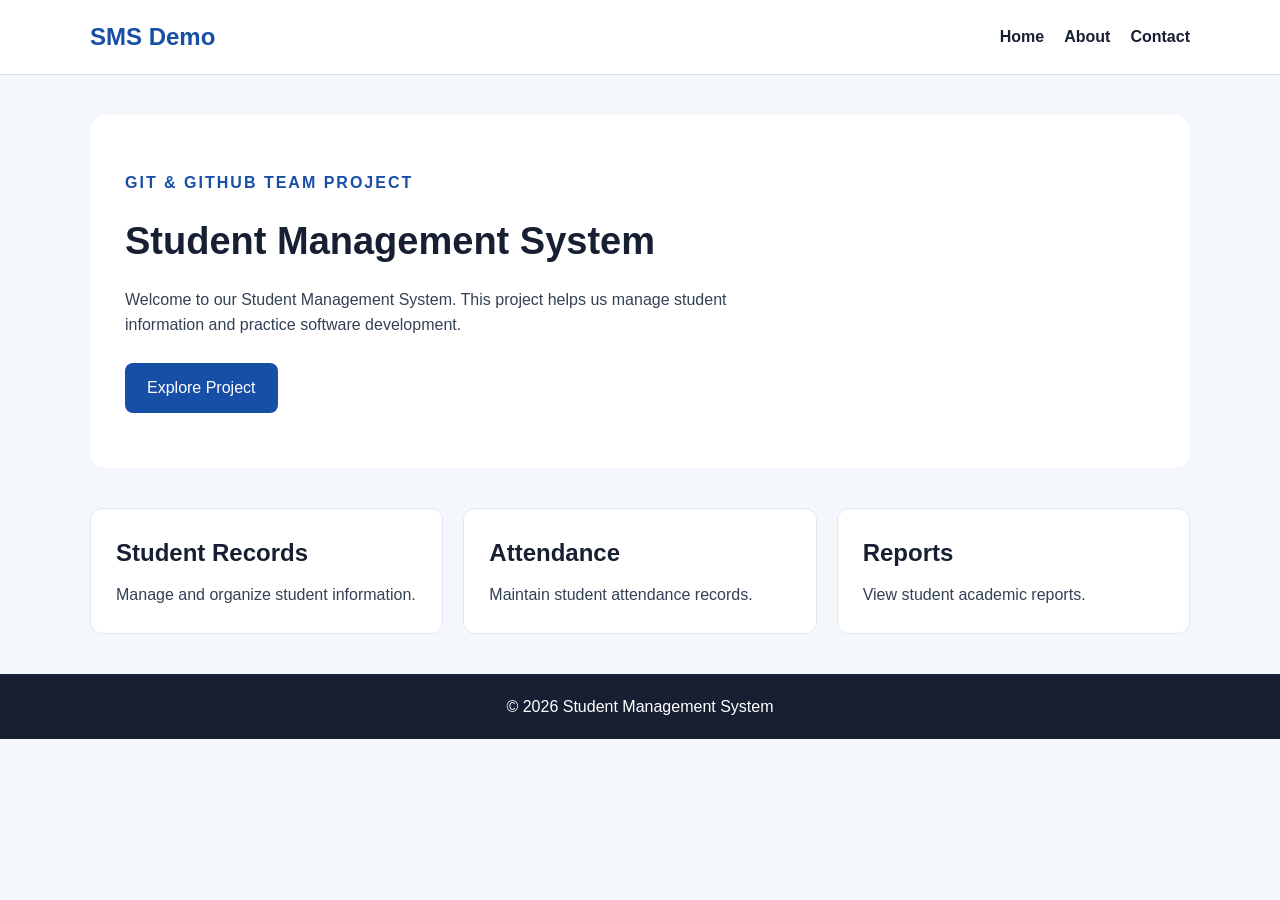
==== index.html @ b6b22318 "dummy changes" ====
<!DOCTYPE html>
<html lang="en">
<head>
    <meta charset="UTF-8">
    <meta name="viewport" content="width=device-width, initial-scale=1.0">
    <title>Student Management System</title>
    <link rel="stylesheet" href="style.css">
</head>
<body>

    <!-- Navbar Section -->
    <header class="site-header">
        <div class="container nav-wrap">
            <a class="logo" href="index.html">SMS Demo</a>

            <nav class="navbar">
                <a href="index.html">Home</a>
                <a href="about.html">About</a>
                <a href="contact.html">Contact</a>
            </nav>
        </div>
    </header>

    <!-- Main Homepage -->
    <main class="container">

        <section class="hero">
            <p class="eyebrow">Git & GitHub Team Project</p>

            <h1>Student Management System</h1>

            <p>
                Welcome to our Student Management System.
                This project helps us manage student information
                and practice software development.
            </p>

            <a class="button" href="about.html">
                Explore Project
            </a>
        </section>

        <!-- Features Section -->
        <section class="cards">

            <article class="card">
                <h2>Student Records</h2>
                <p>
                    Manage and organize student information.
                </p>
            </article>

            <article class="card">
                <h2>Attendance</h2>
                <p>
                    Maintain student attendance records.
                </p>
            </article>

            <article class="card">
                <h2>Reports</h2>
                <p>
                    View student academic reports.
                </p>
            </article>

        </section>

    </main>

    <!-- Footer -->
    <footer class="site-footer">
        <div class="container">
            <p>© 2026 Student Management System</p>
        </div>
    </footer>

</body>
</html>
---- style.css ----
/* Basic Settings */
* {
    margin: 0;
    padding: 0;
    box-sizing: border-box;
}

body {
    font-family: Arial, sans-serif;
    background-color: #f4f7fb;
    color: #334155;
    line-height: 1.6;
}

/* Common Container */
.container {
    width: 90%;
    max-width: 1100px;
    margin: auto;
}

/* Navbar */
.site-header {
    background-color: white;
    border-bottom: 1px solid #ddd;
}

.nav-wrap {
    display: flex;
    justify-content: space-between;
    align-items: center;
    padding: 18px 0;
}

.logo {
    font-size: 24px;
    font-weight: bold;
    color: #174ea6;
    text-decoration: none;
}

.navbar {
    display: flex;
    gap: 20px;
}

.navbar a {
    text-decoration: none;
    color: #172033;
    font-weight: bold;
}

.navbar a:hover {
    color: #174ea6;
}

/* Homepage Hero Section */
.hero {
    background-color: white;
    margin: 40px 0;
    padding: 55px 35px;
    border-radius: 15px;
}

.eyebrow {
    color: #174ea6;
    font-weight: bold;
    text-transform: uppercase;
    letter-spacing: 2px;
}

.hero h1 {
    color: #172033;
    font-size: 38px;
    margin: 15px 0;
}

.hero p {
    max-width: 650px;
    margin-bottom: 15px;
}

/* Button */
.button {
    display: inline-block;
    background-color: #174ea6;
    color: white;
    padding: 12px 22px;
    border-radius: 8px;
    text-decoration: none;
    margin-top: 10px;
}

.button:hover {
    background-color: #123b80;
}

/* Feature Cards */
.cards {
    display: grid;
    grid-template-columns: repeat(3, 1fr);
    gap: 20px;
    margin-bottom: 40px;
}

.card {
    background-color: white;
    padding: 25px;
    border-radius: 12px;
    border: 1px solid #e1e8f0;
}

.card h2 {
    color: #172033;
    margin-bottom: 10px;
}

/* Other Pages */
.page-content {
    min-height: 65vh;
    padding: 40px 0;
}

.page-content h1 {
    color: #172033;
    margin-bottom: 20px;
}

.contact-box {
    background-color: white;
    padding: 25px;
    margin-top: 20px;
    border-radius: 12px;
}

/* Footer */
.site-footer {
    background-color: #172033;
    color: white;
    padding: 20px 0;
    text-align: center;
}

/* Responsive Design */
@media (max-width: 700px) {
    .nav-wrap {
        flex-direction: column;
        gap: 15px;
    }

    .navbar {
        flex-wrap: wrap;
    }

    .cards {
        grid-template-columns: 1fr;
    }

    .hero h1 {
        font-size: 28px;
    }
}

/* Contact Form */
form {
    max-width: 600px;
    margin-top: 20px;
}

form label {
    display: block;
    margin-top: 15px;
    font-weight: bold;
}

form input,
form textarea {
    width: 100%;
    padding: 12px;
    margin-top: 5px;
    border: 1px solid #cbd5e1;
    border-radius: 6px;
    font-family: Arial, sans-serif;
}

form button {
    border: none;
    cursor: pointer;
}
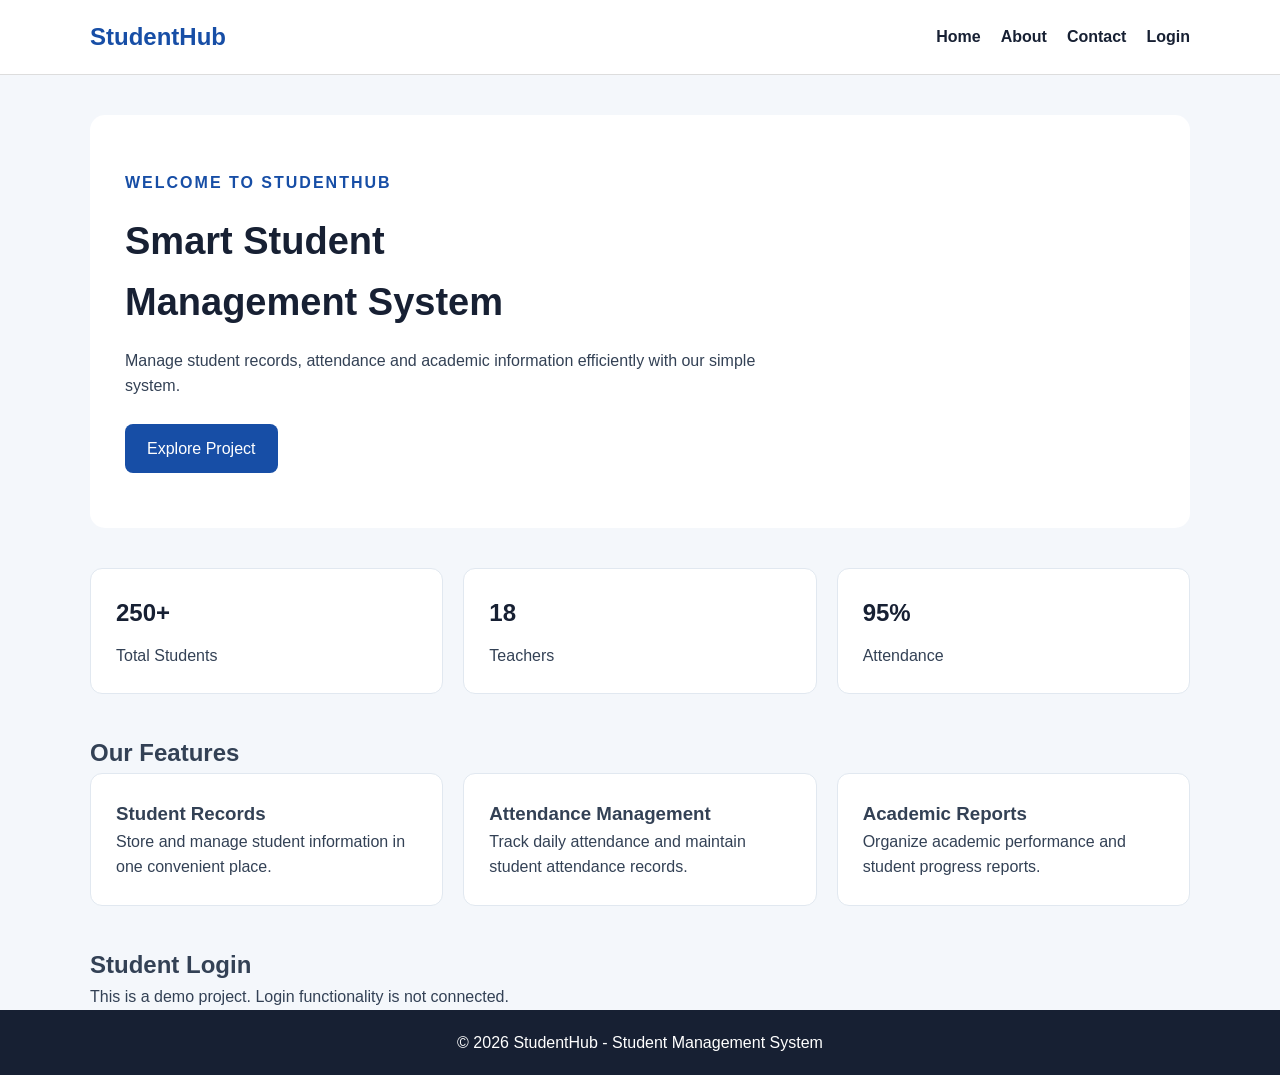
==== commit 2b8b4744: "navbar update" ====
--- a/index.html
+++ b/index.html
@@ -9,62 +9,106 @@
 </head>
 <body>
 
-    <!-- Navbar Section -->
+    <!-- Updated Navigation Bar -->
     <header class="site-header">
         <div class="container nav-wrap">
-            <a class="logo" href="index.html">SMS Demo</a>
+
+            <a class="logo" href="index.html">
+                StudentHub
+            </a>
 
             <nav class="navbar">
-                <a href="index.html">Home</a>
+                <a class="active" href="index.html">Home</a>
                 <a href="about.html">About</a>
                 <a href="contact.html">Contact</a>
+                <a class="login-btn" href="#login">Login</a>
             </nav>
+
         </div>
     </header>
 
-    <!-- Main Homepage -->
+    <!-- Hero Section -->
     <main class="container">
 
         <section class="hero">
-            <p class="eyebrow">Git & GitHub Team Project</p>
 
-            <h1>Student Management System</h1>
+            <p class="eyebrow">Welcome to StudentHub</p>
+
+            <h1>
+                Smart Student<br>
+                Management System
+            </h1>
 
             <p>
-                Welcome to our Student Management System.
-                This project helps us manage student information
-                and practice software development.
+                Manage student records, attendance and academic
+                information efficiently with our simple system.
             </p>
 
             <a class="button" href="about.html">
                 Explore Project
             </a>
+
+        </section>
+
+        <!-- Dashboard Statistics -->
+        <section class="cards">
+
+            <article class="card">
+                <h2>250+</h2>
+                <p>Total Students</p>
+            </article>
+
+            <article class="card">
+                <h2>18</h2>
+                <p>Teachers</p>
+            </article>
+
+            <article class="card">
+                <h2>95%</h2>
+                <p>Attendance</p>
+            </article>
+
         </section>
 
         <!-- Features Section -->
-        <section class="cards">
+        <section class="features">
 
-            <article class="card">
-                <h2>Student Records</h2>
-                <p>
-                    Manage and organize student information.
-                </p>
-            </article>
+            <h2>Our Features</h2>
 
-            <article class="card">
-                <h2>Attendance</h2>
-                <p>
-                    Maintain student attendance records.
-                </p>
-            </article>
+            <div class="cards">
 
-            <article class="card">
-                <h2>Reports</h2>
-                <p>
-                    View student academic reports.
-                </p>
-            </article>
+                <article class="card">
+                    <h3>Student Records</h3>
+                    <p>
+                        Store and manage student information
+                        in one convenient place.
+                    </p>
+                </article>
 
+                <article class="card">
+                    <h3>Attendance Management</h3>
+                    <p>
+                        Track daily attendance and maintain
+                        student attendance records.
+                    </p>
+                </article>
+
+                <article class="card">
+                    <h3>Academic Reports</h3>
+                    <p>
+                        Organize academic performance
+                        and student progress reports.
+                    </p>
+                </article>
+
+            </div>
+
+        </section>
+
+        <!-- Login Section -->
+        <section class="login-section" id="login">
+            <h2>Student Login</h2>
+            <p>This is a demo project. Login functionality is not connected.</p>
         </section>
 
     </main>
@@ -72,7 +116,7 @@
     <!-- Footer -->
     <footer class="site-footer">
         <div class="container">
-            <p>© 2026 Student Management System</p>
+            <p>© 2026 StudentHub - Student Management System</p>
         </div>
     </footer>
 
